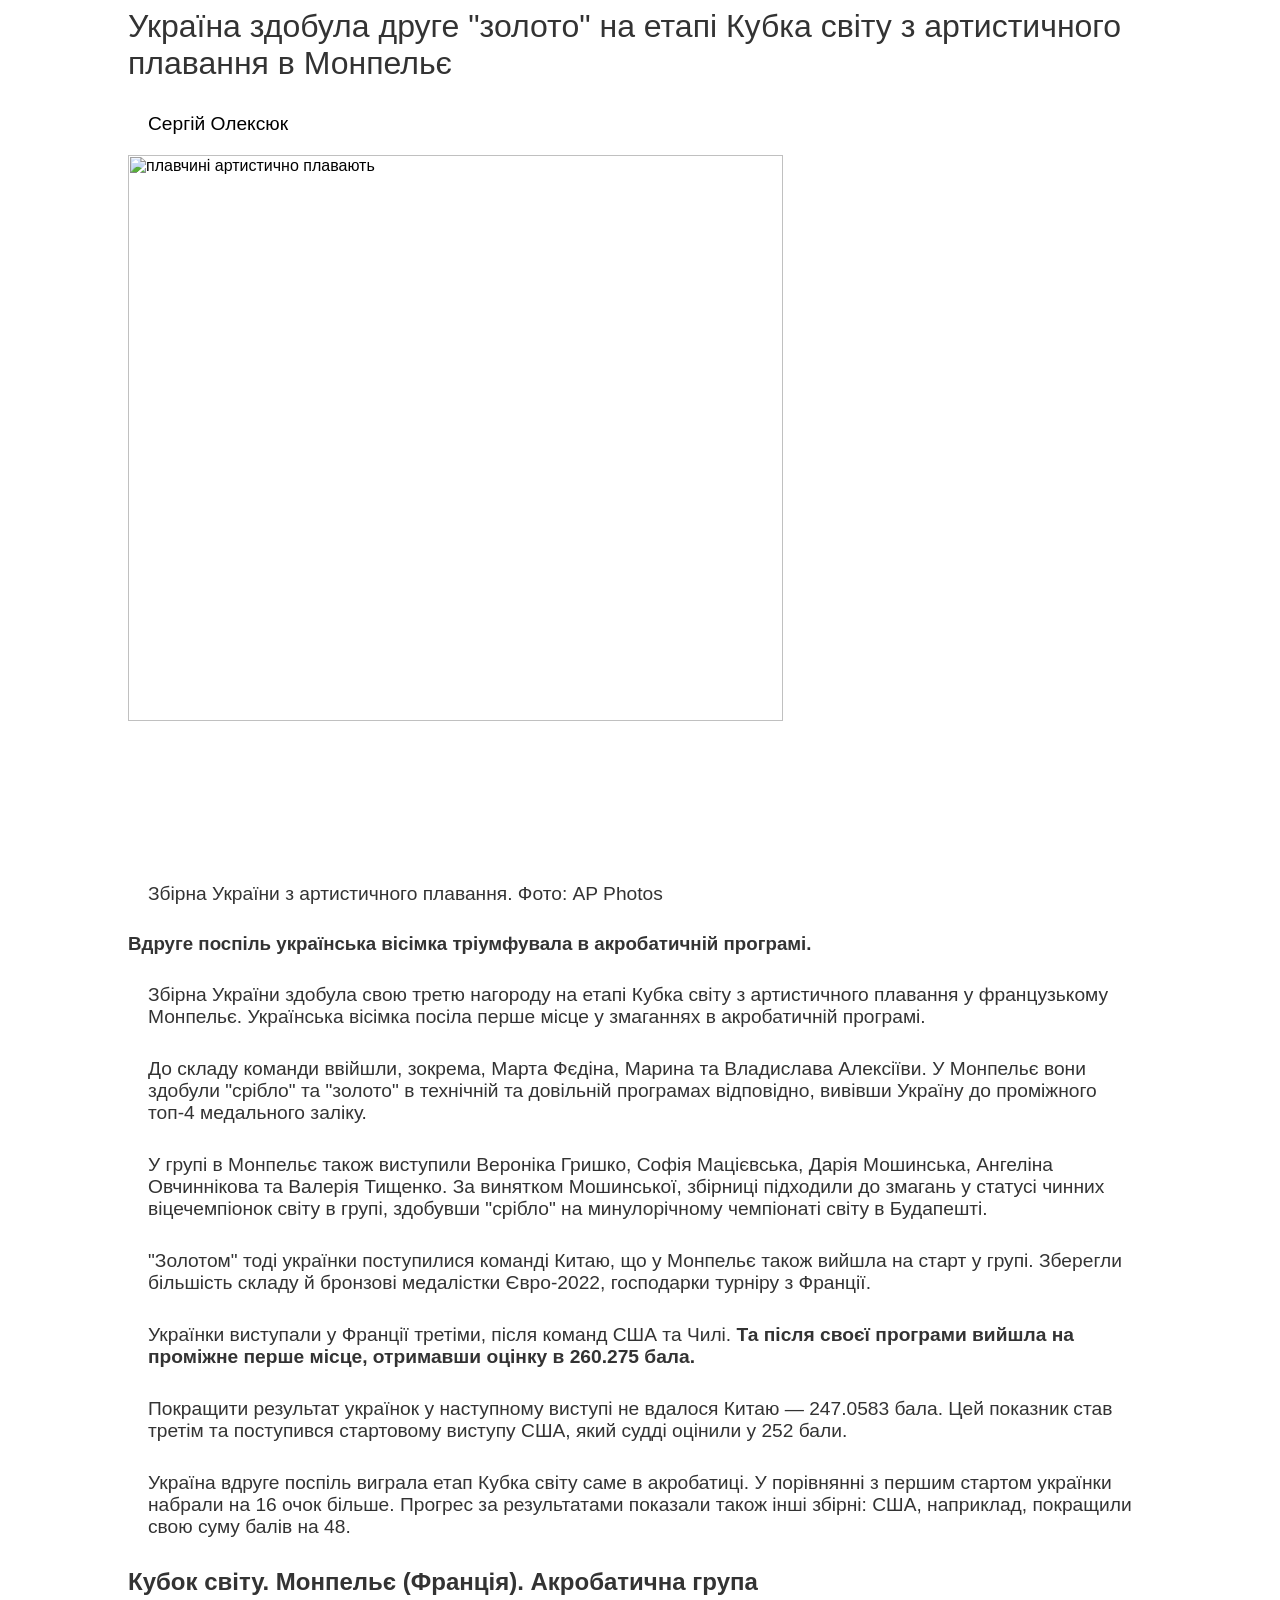
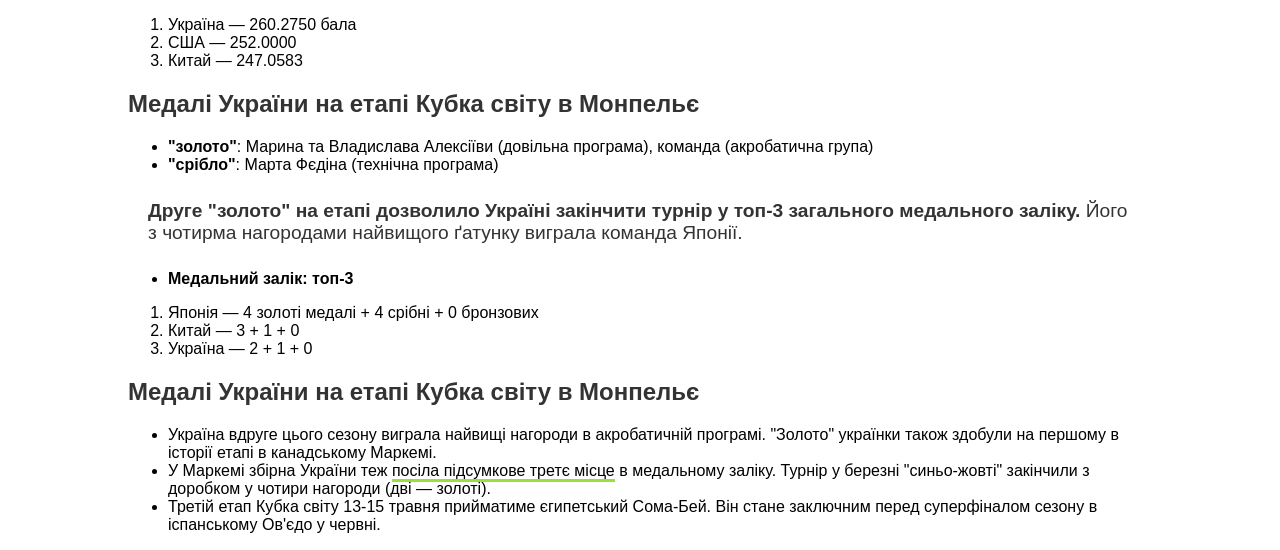
==== index.html @ 1d731f8a "Add files via upload" ====
<html>
<head>
  <title>Україна здобула друге "золото" на етапі Кубка світу з артистичного плавання в Монпельє</title>
  <meta charset="utf-8" />
  <meta name"Україна здобула друге золото на етапі Кубка світу з артистичного плавання в Монпельє" content="Україна здобула друге золото на етапі Кубка світу з артистичного плавання в Монпельє">
  <link href="style.css" rel="stylesheet" type="text/css" />
</head>
<body>
  <header>
  </header>
   <h1>Україна здобула друге "золото" на етапі Кубка світу з артистичного плавання в Монпельє</h1>
    <div class="autors">
      <p><a href="https://suspilne.media/author/sergij-oleksuk/">Сергій Олексюк</a></p>
    </div>
    <div class ="news">
      <img src="https://cdn4.suspilne.media/images/resize/1040x1.78/c6f320fbd6b7be05.jpg" alt="плавчині артистично плавають" >
      <p>Збірна України з артистичного плавання. Фото: AP Photos</p>
      <h3>Вдруге поспіль українська вісімка тріумфувала в акробатичній програмі.</h3>
      <p>Збірна України здобула свою третю нагороду на етапі Кубка світу з артистичного плавання у французькому Монпельє. Українська вісімка посіла перше місце у змаганнях в акробатичній програмі.</p>
      <p>До складу команди ввійшли, зокрема, Марта Фєдіна, Марина та Владислава Алексіїви. У Монпельє вони здобули "срібло" та "золото" в технічній та довільній програмах відповідно, вивівши Україну до проміжного топ-4 медального заліку.</p>
      <p>У групі в Монпельє також виступили Вероніка Гришко, Софія Мацієвська, Дарія Мошинська, Ангеліна Овчиннікова та Валерія Тищенко. За винятком Мошинської, збірниці підходили до змагань у статусі чинних віцечемпіонок світу в групі, здобувши "срібло" на минулорічному чемпіонаті світу в Будапешті.</p>
      <p>"Золотом" тоді українки поступилися команді Китаю, що у Монпельє також вийшла на старт у групі. Зберегли більшість складу й бронзові медалістки Євро-2022, господарки турніру з Франції.</p>
      <p>Українки виступали у Франції третіми, після команд США та Чилі. <strong>Та після своєї програми вийшла на проміжне перше місце, отримавши оцінку в 260.275 бала.</strong></p>
      <p>Покращити результат українок у наступному виступі не вдалося Китаю — 247.0583 бала. Цей показник став третім та поступився стартовому виступу США, який судді оцінили у 252 бали.</p>
      <p>Україна вдруге поспіль виграла етап Кубка світу саме в акробатиці. У порівнянні з першим стартом українки набрали на 16 очок більше. Прогрес за результатами показали також інші збірні: США, наприклад, покращили свою суму балів на 48.</p>
      <div class="world cup">
       <h2>Кубок світу. Монпельє (Франція). Акробатична група</h2>
       <ol>
        <li>Україна — 260.2750 бала</li>
        <li>США — 252.0000</li>
        <li>Китай — 247.0583</li>
       </ol>
      </div>
      <div class="our champions">
       <h2>Медалі України на етапі Кубка світу в Монпельє</h2>
       <ul>
        <li><strong>"золото"</strong>: Марина та Владислава Алексіїви (довільна програма), команда (акробатична група)</li>
        <li><strong>"срібло"</strong>: Марта Фєдіна (технічна програма)</li>
       </ul>
       <p><strong>Друге "золото" на етапі дозволило Україні закінчити турнір у топ-3 загального медального заліку.</strong> Його з чотирма нагородами найвищого ґатунку виграла команда Японії.</p>
       <ul>
        <li><strong>Медальний залік: топ-3</strong></li>
       </ul>
       <ol>
        <li>Японія — 4 золоті медалі + 4 срібні + 0 бронзових</li>
        <li>Китай — 3 + 1 + 0</li>
        <li>Україна — 2 + 1 + 0</li>
       </ol>
       <h2>Медалі України на етапі Кубка світу в Монпельє</h2>
        <ul>
         <li>Україна вдруге цього сезону виграла найвищі нагороди в акробатичній програмі. "Золото" українки також здобули на першому в історії етапі в канадському Маркемі.</li>
         <li>У Маркемі збірна України теж <u><a href="https://suspilne.media/418527-ukraina-posila-trete-misce-u-medalnomu-zaliku-persogo-v-istorii-etapu-kubka-svitu-z-artisticnogo-plavanna/">посіла підсумкове третє місце</a></u> в медальному заліку. Турнір у березні "синьо-жовті" закінчили з доробком у чотири нагороди (дві — золоті).</li>
         <li>Третій етап Кубка світу 13-15 травня прийматиме єгипетський Сома-Бей. Він стане заключним перед суперфіналом сезону в іспанському Ов'єдо у червні.</li>
        </ul>
        </div>
      </div>
</body>
</html>
---- style.css ----
* {
  box-sizing: border-box;
  font-family: Helvetica, Arial, sans-serif;
}
body {
  margin-left: auto;
  margin-right: auto;
  width: 80%;
}
p {
  padding: 10px;
  margin: 10px;
  font-size: 120%;
}
h1 {
  font-weight: lighter;
}
img {
  margin-left: auto;
  margin-right: auto;
  width: 80%;
}
p, h1, h2, h3{
  color: #333333
}
a {
  color: black;
  text-decoration: none
}
u {
  color: black;
  text-decoration: none;
  border-bottom: solid #9adf40;
}
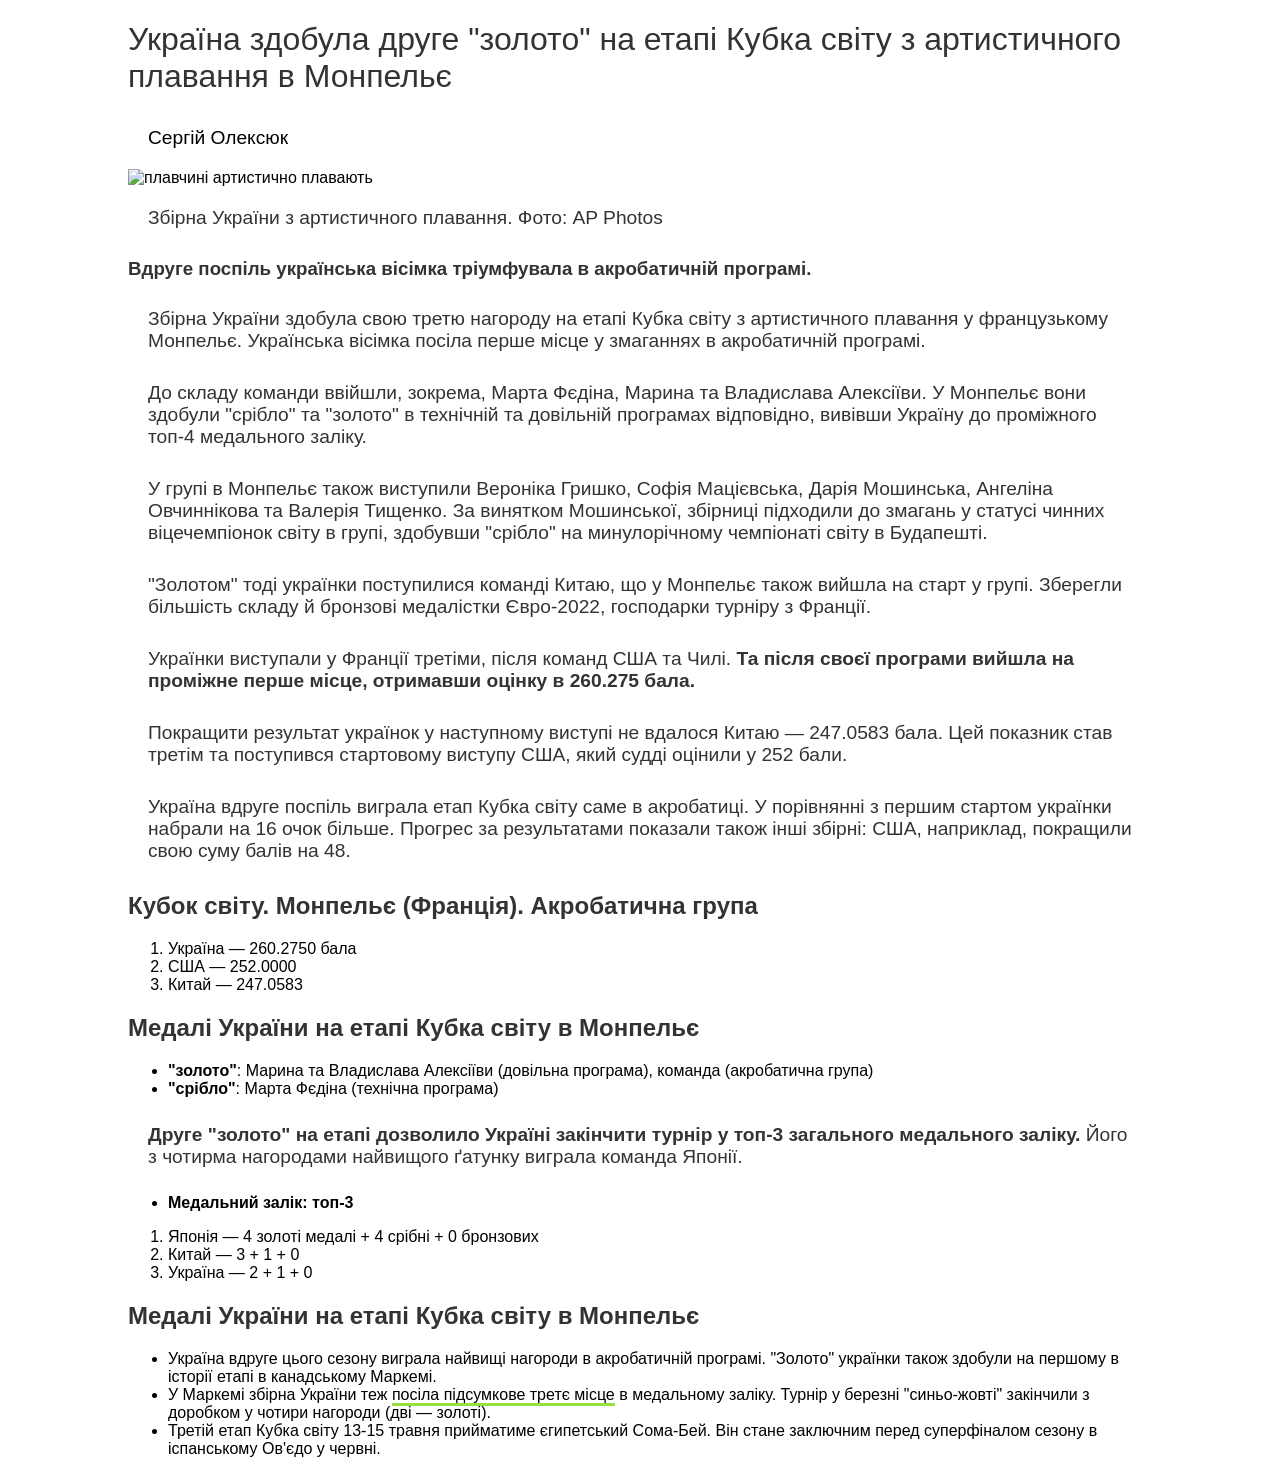
==== commit 3d0fb4f1: "Add files via upload doctype + meta name="description"" ====
--- a/index.html
+++ b/index.html
@@ -1,9 +1,9 @@
-
+<!DOCTYPE html>
 <html>
 <head>
   <title>Україна здобула друге "золото" на етапі Кубка світу з артистичного плавання в Монпельє</title>
   <meta charset="utf-8" />
-  <meta name"Україна здобула друге золото на етапі Кубка світу з артистичного плавання в Монпельє" content="Україна здобула друге золото на етапі Кубка світу з артистичного плавання в Монпельє">
+  <meta name="description" content="Україна здобула друге золото на етапі Кубка світу з артистичного плавання в Монпельє" />
   <link href="style.css" rel="stylesheet" type="text/css" />
 </head>
 <body>
@@ -24,7 +24,7 @@
       <p>Українки виступали у Франції третіми, після команд США та Чилі. <strong>Та після своєї програми вийшла на проміжне перше місце, отримавши оцінку в 260.275 бала.</strong></p>
       <p>Покращити результат українок у наступному виступі не вдалося Китаю — 247.0583 бала. Цей показник став третім та поступився стартовому виступу США, який судді оцінили у 252 бали.</p>
       <p>Україна вдруге поспіль виграла етап Кубка світу саме в акробатиці. У порівнянні з першим стартом українки набрали на 16 очок більше. Прогрес за результатами показали також інші збірні: США, наприклад, покращили свою суму балів на 48.</p>
-      <div class="world cup">
+      <div class="world_cup">
        <h2>Кубок світу. Монпельє (Франція). Акробатична група</h2>
        <ol>
         <li>Україна — 260.2750 бала</li>
@@ -50,7 +50,7 @@
        <h2>Медалі України на етапі Кубка світу в Монпельє</h2>
         <ul>
          <li>Україна вдруге цього сезону виграла найвищі нагороди в акробатичній програмі. "Золото" українки також здобули на першому в історії етапі в канадському Маркемі.</li>
-         <li>У Маркемі збірна України теж <u><a href="https://suspilne.media/418527-ukraina-posila-trete-misce-u-medalnomu-zaliku-persogo-v-istorii-etapu-kubka-svitu-z-artisticnogo-plavanna/">посіла підсумкове третє місце</a></u> в медальному заліку. Турнір у березні "синьо-жовті" закінчили з доробком у чотири нагороди (дві — золоті).</li>
+         <li>У Маркемі збірна України теж <span class="u"><a href="https://suspilne.media/418527-ukraina-posila-trete-misce-u-medalnomu-zaliku-persogo-v-istorii-etapu-kubka-svitu-z-artisticnogo-plavanna/">посіла підсумкове третє місце</a></span> в медальному заліку. Турнір у березні "синьо-жовті" закінчили з доробком у чотири нагороди (дві — золоті).</li>
          <li>Третій етап Кубка світу 13-15 травня прийматиме єгипетський Сома-Бей. Він стане заключним перед суперфіналом сезону в іспанському Ов'єдо у червні.</li>
         </ul>
         </div>
--- a/style.css
+++ b/style.css
@@ -27,7 +27,7 @@
   color: black;
   text-decoration: none
 }
-u {
+span.u {
   color: black;
   text-decoration: none;
   border-bottom: solid #9adf40;
